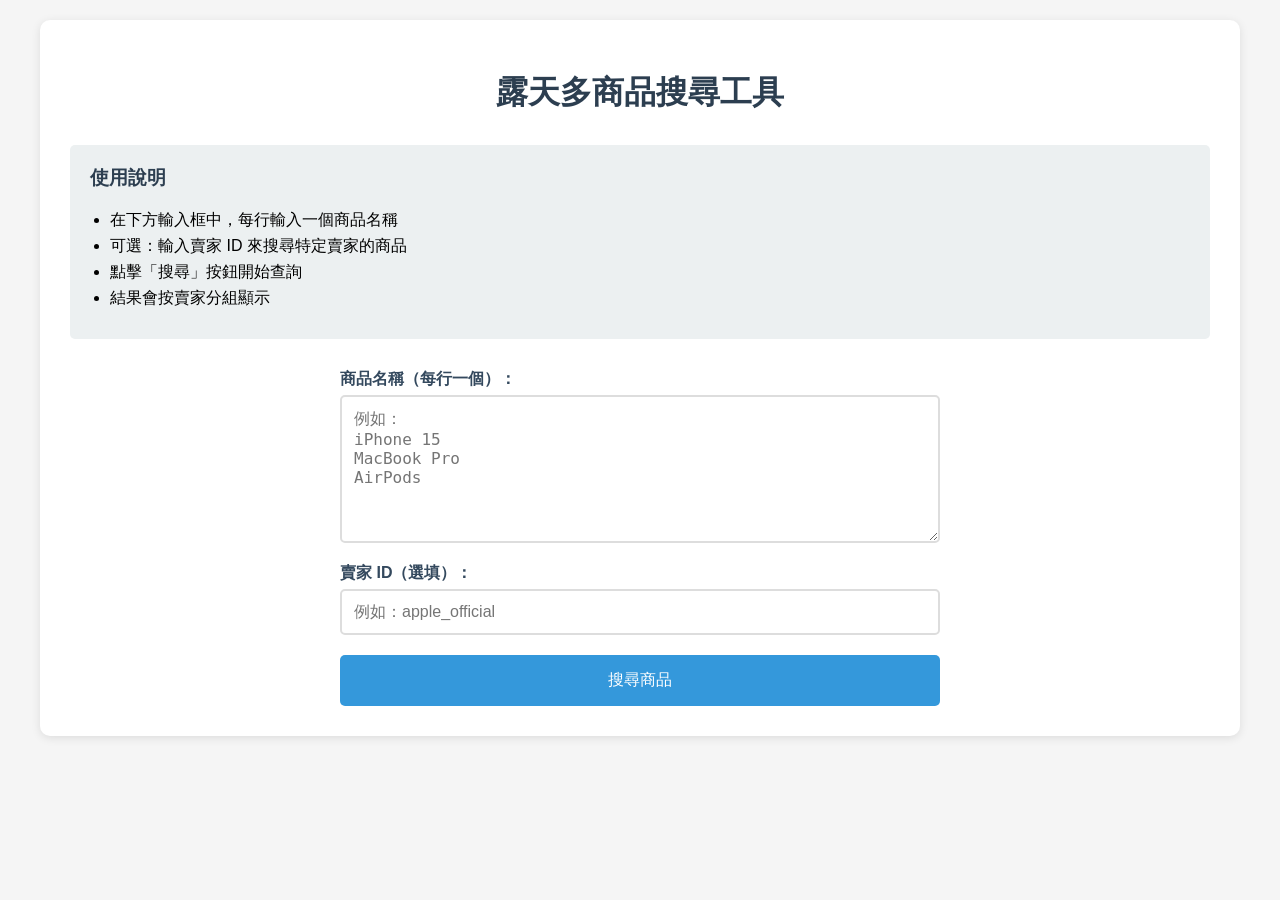
==== index.html @ 5d870392 "Fixed error Remove jinja2 Using FileResponse to load index.html" ====
<!DOCTYPE html>
<html lang="zh-TW">

<head>
    <meta charset="UTF-8">
    <meta name="viewport" content="width=device-width, initial-scale=1.0">
    <title>露天多商品搜尋工具</title>
    <style>
        body {
            font-family: 'Segoe UI', Tahoma, Geneva, Verdana, sans-serif;
            max-width: 1200px;
            margin: 0 auto;
            padding: 20px;
            background-color: #f5f5f5;
        }

        .container {
            background: white;
            padding: 30px;
            border-radius: 10px;
            box-shadow: 0 2px 10px rgba(0, 0, 0, 0.1);
        }

        h1 {
            color: #2c3e50;
            text-align: center;
            margin-bottom: 30px;
        }

        .search-form {
            display: flex;
            flex-direction: column;
            gap: 20px;
            max-width: 600px;
            margin: 0 auto;
        }

        .form-group {
            display: flex;
            flex-direction: column;
        }

        label {
            font-weight: bold;
            margin-bottom: 5px;
            color: #34495e;
        }

        textarea,
        input[type="text"] {
            padding: 12px;
            border: 2px solid #ddd;
            border-radius: 5px;
            font-size: 16px;
            resize: vertical;
        }

        textarea {
            min-height: 120px;
        }

        button {
            background-color: #3498db;
            color: white;
            padding: 15px 30px;
            border: none;
            border-radius: 5px;
            font-size: 16px;
            cursor: pointer;
            transition: background-color 0.3s;
        }

        button:hover {
            background-color: #2980b9;
        }

        .loading {
            display: none;
            text-align: center;
            margin-top: 20px;
        }

        .results {
            margin-top: 30px;
            display: none;
        }

        .seller-section {
            margin-bottom: 30px;
            border: 1px solid #ddd;
            border-radius: 5px;
            overflow: hidden;
        }

        .seller-header {
            background-color: #ecf0f1;
            padding: 15px;
            font-weight: bold;
            color: #2c3e50;
        }

        .product-list {
            padding: 0;
            list-style: none;
        }

        .product-item {
            padding: 15px;
            border-bottom: 1px solid #eee;
            display: flex;
            align-items: center;
            gap: 15px;
        }

        .product-item:last-child {
            border-bottom: none;
        }

        .product-image {
            width: 80px;
            height: 80px;
            object-fit: cover;
            border-radius: 5px;
            border: 1px solid #ddd;
        }

        .product-info {
            flex: 1;
        }

        .product-title {
            font-weight: bold;
            color: #2c3e50;
            margin-bottom: 5px;
            text-decoration: none;
        }

        .product-title:hover {
            color: #3498db;
        }

        .product-price {
            color: #e74c3c;
            font-weight: bold;
            font-size: 18px;
        }

        .error {
            color: #e74c3c;
            text-align: center;
            margin-top: 20px;
            display: none;
        }

        .instructions {
            background-color: #ecf0f1;
            padding: 20px;
            border-radius: 5px;
            margin-bottom: 30px;
        }

        .instructions h3 {
            margin-top: 0;
            color: #2c3e50;
        }

        .instructions ul {
            margin: 10px 0;
            padding-left: 20px;
        }

        .instructions li {
            margin-bottom: 5px;
        }
    </style>
</head>

<body>
    <div class="container">
        <h1>露天多商品搜尋工具</h1>

        <div class="instructions">
            <h3>使用說明</h3>
            <ul>
                <li>在下方輸入框中，每行輸入一個商品名稱</li>
                <li>可選：輸入賣家 ID 來搜尋特定賣家的商品</li>
                <li>點擊「搜尋」按鈕開始查詢</li>
                <li>結果會按賣家分組顯示</li>
            </ul>
        </div>

        <form class="search-form" id="searchForm">
            <div class="form-group">
                <label for="items">商品名稱（每行一個）：</label>
                <textarea id="items" name="items" placeholder="例如：&#10;iPhone 15&#10;MacBook Pro&#10;AirPods"
                    required></textarea>
            </div>
            <div class="form-group">
                <label for="seller">賣家 ID（選填）：</label>
                <input type="text" id="seller" name="seller" placeholder="例如：apple_official">
            </div>
            <button type="submit">搜尋商品</button>
        </form>

        <div class="loading" id="loading">
            <p>正在搜尋中，請稍候...</p>
        </div>

        <div class="error" id="error"></div>

        <div class="results" id="results"></div>
    </div>

    <script>
        document.getElementById('searchForm').addEventListener('submit', async function (e) {
            e.preventDefault();

            const items = document.getElementById('items').value.trim();
            const seller = document.getElementById('seller').value.trim();

            if (!items) {
                showError('請輸入至少一個商品名稱');
                return;
            }

            showLoading();
            hideError();
            hideResults();

            try {
                const response = await fetch('/search', {
                    method: 'POST',
                    headers: {
                        'Content-Type': 'application/json',
                    },
                    body: JSON.stringify({
                        items: items,
                        seller: seller || null
                    })
                });

                if (!response.ok) {
                    throw new Error(`HTTP error! status: ${response.status}`);
                }

                const data = await response.json();
                displayResults(data.results);
            } catch (error) {
                showError('搜尋失敗：' + error.message);
            } finally {
                hideLoading();
            }
        });

        function showLoading() {
            document.getElementById('loading').style.display = 'block';
        }

        function hideLoading() {
            document.getElementById('loading').style.display = 'none';
        }

        function showError(message) {
            const errorDiv = document.getElementById('error');
            errorDiv.textContent = message;
            errorDiv.style.display = 'block';
        }

        function hideError() {
            document.getElementById('error').style.display = 'none';
        }

        function showResults() {
            document.getElementById('results').style.display = 'block';
        }

        function hideResults() {
            document.getElementById('results').style.display = 'none';
        }

        function displayResults(results) {
            const resultsDiv = document.getElementById('results');
            resultsDiv.innerHTML = '';

            if (!results || Object.keys(results).length === 0) {
                resultsDiv.innerHTML = '<p style="text-align: center; color: #7f8c8d;">未找到相關商品</p>';
                showResults();
                return;
            }

            for (const [seller, products] of Object.entries(results)) {
                const sellerSection = document.createElement('div');
                sellerSection.className = 'seller-section';

                const sellerHeader = document.createElement('div');
                sellerHeader.className = 'seller-header';
                sellerHeader.textContent = `${seller} (${products.length} 件商品)`;
                sellerSection.appendChild(sellerHeader);

                const productList = document.createElement('ul');
                productList.className = 'product-list';

                products.forEach(product => {
                    const productItem = document.createElement('li');
                    productItem.className = 'product-item';

                    const imageHtml = product.image ?
                        `<img src="${product.image}" alt="${product.title}" class="product-image" onerror="this.style.display='none'">` :
                        '<div class="product-image" style="background: #f0f0f0; display: flex; align-items: center; justify-content: center; color: #999;">無圖片</div>';

                    productItem.innerHTML = `
                        ${imageHtml}
                        <div class="product-info">
                            <a href="${product.link}" target="_blank" class="product-title">${product.title}</a>
                            <div class="product-price">NT$ ${product.price.toLocaleString()}</div>
                        </div>
                    `;

                    productList.appendChild(productItem);
                });

                sellerSection.appendChild(productList);
                resultsDiv.appendChild(sellerSection);
            }

            showResults();
        }
    </script>
</body>

</html>
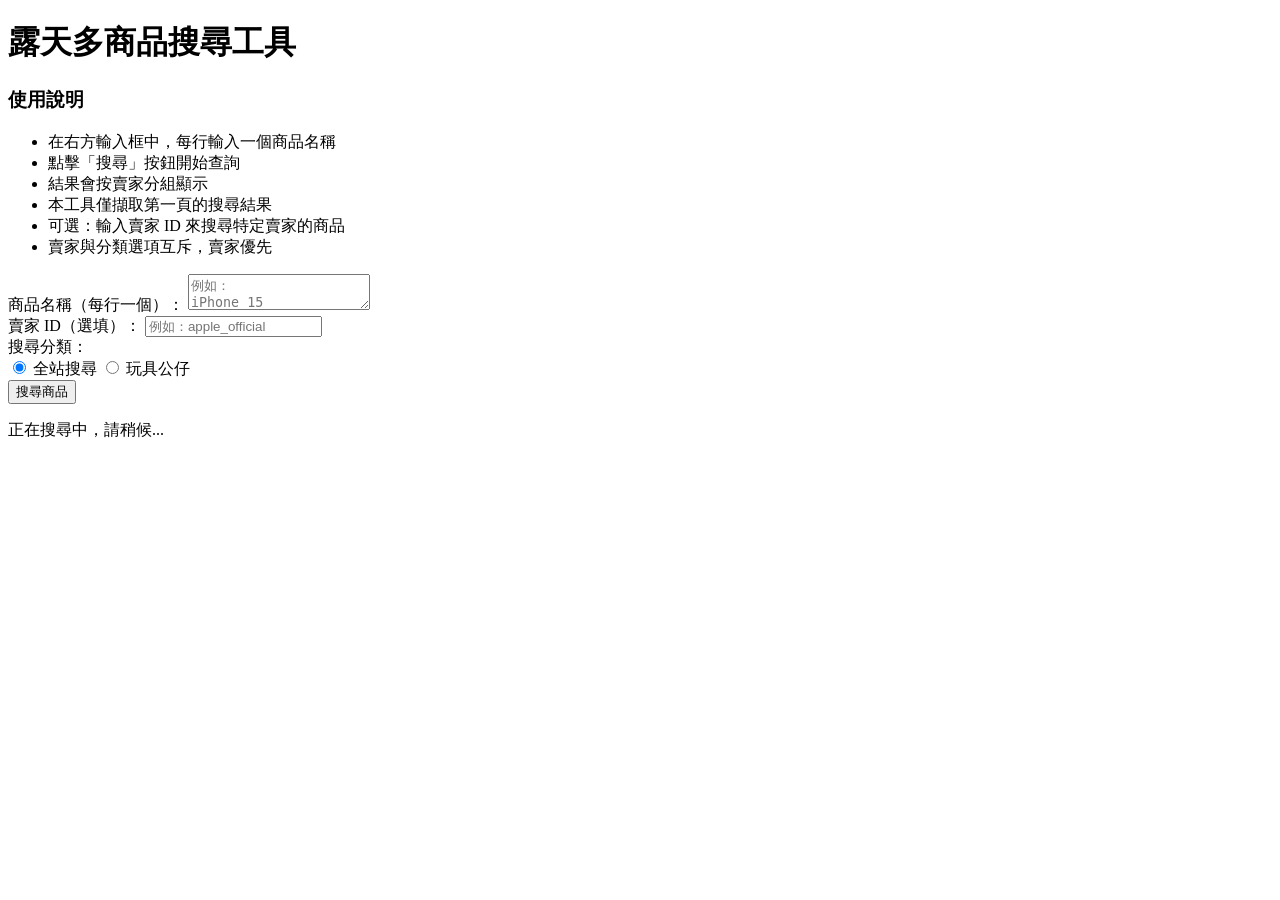
==== commit 0004ccf0: "Update html" ====
--- a/index.html
+++ b/index.html
@@ -5,203 +5,52 @@
     <meta charset="UTF-8">
     <meta name="viewport" content="width=device-width, initial-scale=1.0">
     <title>露天多商品搜尋工具</title>
-    <style>
-        body {
-            font-family: 'Segoe UI', Tahoma, Geneva, Verdana, sans-serif;
-            max-width: 1200px;
-            margin: 0 auto;
-            padding: 20px;
-            background-color: #f5f5f5;
-        }
-
-        .container {
-            background: white;
-            padding: 30px;
-            border-radius: 10px;
-            box-shadow: 0 2px 10px rgba(0, 0, 0, 0.1);
-        }
-
-        h1 {
-            color: #2c3e50;
-            text-align: center;
-            margin-bottom: 30px;
-        }
-
-        .search-form {
-            display: flex;
-            flex-direction: column;
-            gap: 20px;
-            max-width: 600px;
-            margin: 0 auto;
-        }
-
-        .form-group {
-            display: flex;
-            flex-direction: column;
-        }
-
-        label {
-            font-weight: bold;
-            margin-bottom: 5px;
-            color: #34495e;
-        }
-
-        textarea,
-        input[type="text"] {
-            padding: 12px;
-            border: 2px solid #ddd;
-            border-radius: 5px;
-            font-size: 16px;
-            resize: vertical;
-        }
-
-        textarea {
-            min-height: 120px;
-        }
-
-        button {
-            background-color: #3498db;
-            color: white;
-            padding: 15px 30px;
-            border: none;
-            border-radius: 5px;
-            font-size: 16px;
-            cursor: pointer;
-            transition: background-color 0.3s;
-        }
-
-        button:hover {
-            background-color: #2980b9;
-        }
-
-        .loading {
-            display: none;
-            text-align: center;
-            margin-top: 20px;
-        }
-
-        .results {
-            margin-top: 30px;
-            display: none;
-        }
-
-        .seller-section {
-            margin-bottom: 30px;
-            border: 1px solid #ddd;
-            border-radius: 5px;
-            overflow: hidden;
-        }
-
-        .seller-header {
-            background-color: #ecf0f1;
-            padding: 15px;
-            font-weight: bold;
-            color: #2c3e50;
-        }
-
-        .product-list {
-            padding: 0;
-            list-style: none;
-        }
-
-        .product-item {
-            padding: 15px;
-            border-bottom: 1px solid #eee;
-            display: flex;
-            align-items: center;
-            gap: 15px;
-        }
-
-        .product-item:last-child {
-            border-bottom: none;
-        }
-
-        .product-image {
-            width: 80px;
-            height: 80px;
-            object-fit: cover;
-            border-radius: 5px;
-            border: 1px solid #ddd;
-        }
-
-        .product-info {
-            flex: 1;
-        }
-
-        .product-title {
-            font-weight: bold;
-            color: #2c3e50;
-            margin-bottom: 5px;
-            text-decoration: none;
-        }
-
-        .product-title:hover {
-            color: #3498db;
-        }
-
-        .product-price {
-            color: #e74c3c;
-            font-weight: bold;
-            font-size: 18px;
-        }
-
-        .error {
-            color: #e74c3c;
-            text-align: center;
-            margin-top: 20px;
-            display: none;
-        }
-
-        .instructions {
-            background-color: #ecf0f1;
-            padding: 20px;
-            border-radius: 5px;
-            margin-bottom: 30px;
-        }
-
-        .instructions h3 {
-            margin-top: 0;
-            color: #2c3e50;
-        }
-
-        .instructions ul {
-            margin: 10px 0;
-            padding-left: 20px;
-        }
-
-        .instructions li {
-            margin-bottom: 5px;
-        }
-    </style>
+    <link rel="stylesheet" href="/static/style.css">
 </head>
 
 <body>
     <div class="container">
         <h1>露天多商品搜尋工具</h1>
-
-        <div class="instructions">
-            <h3>使用說明</h3>
-            <ul>
-                <li>在下方輸入框中，每行輸入一個商品名稱</li>
-                <li>可選：輸入賣家 ID 來搜尋特定賣家的商品</li>
-                <li>點擊「搜尋」按鈕開始查詢</li>
-                <li>結果會按賣家分組顯示</li>
-            </ul>
+        <div class="subcontainer">
+            <div class="instructions">
+                <h3>使用說明</h3>
+                <ul>
+                    <li>在右方輸入框中，每行輸入一個商品名稱</li>
+                    <li>點擊「搜尋」按鈕開始查詢</li>
+                    <li>結果會按賣家分組顯示</li>
+                    <li>本工具僅擷取第一頁的搜尋結果</li>
+                    <li>可選：輸入賣家 ID 來搜尋特定賣家的商品</li>
+                    <li>賣家與分類選項互斥，賣家優先</li>
+                </ul>
+            </div>
+            <div>
+                <form class="search-form" id="searchForm">
+                    <div class="form-group">
+                        <label for="items">商品名稱（每行一個）：</label>
+                        <textarea id="items" name="items" placeholder="例如：&#10;iPhone 15&#10;MacBook Pro&#10;AirPods"
+                            required></textarea>
+                    </div>
+                    <div class="form-group">
+                        <label for="seller">賣家 ID（選填）：</label>
+                        <input type="text" id="seller" name="seller" placeholder="例如：apple_official">
+                    </div>
+                    <div class="form-group">
+                        <label>搜尋分類：</label>
+                        <div class="radio-group">
+                            <label>
+                                <input type="radio" name="cateid" value="" checked>
+                                全站搜尋
+                            </label>
+                            <label>
+                                <input type="radio" name="cateid" value="0005">
+                                玩具公仔
+                            </label>
+                        </div>
+                    </div>
+                    <button type="submit">搜尋商品</button>
+                </form>
+            </div>
         </div>
-
-        <form class="search-form" id="searchForm">
-            <div class="form-group">
-                <label for="items">商品名稱（每行一個）：</label>
-                <textarea id="items" name="items" placeholder="例如：&#10;iPhone 15&#10;MacBook Pro&#10;AirPods"
-                    required></textarea>
-            </div>
-            <div class="form-group">
-                <label for="seller">賣家 ID（選填）：</label>
-                <input type="text" id="seller" name="seller" placeholder="例如：apple_official">
-            </div>
-            <button type="submit">搜尋商品</button>
-        </form>
-
         <div class="loading" id="loading">
             <p>正在搜尋中，請稍候...</p>
         </div>
@@ -217,6 +66,7 @@
 
             const items = document.getElementById('items').value.trim();
             const seller = document.getElementById('seller').value.trim();
+            const cateid = document.querySelector('input[name="cateid"]:checked').value;
 
             if (!items) {
                 showError('請輸入至少一個商品名稱');
@@ -235,7 +85,8 @@
                     },
                     body: JSON.stringify({
                         items: items,
-                        seller: seller || null
+                        seller: seller || null,
+                        cateid: cateid || null
                     })
                 });
 
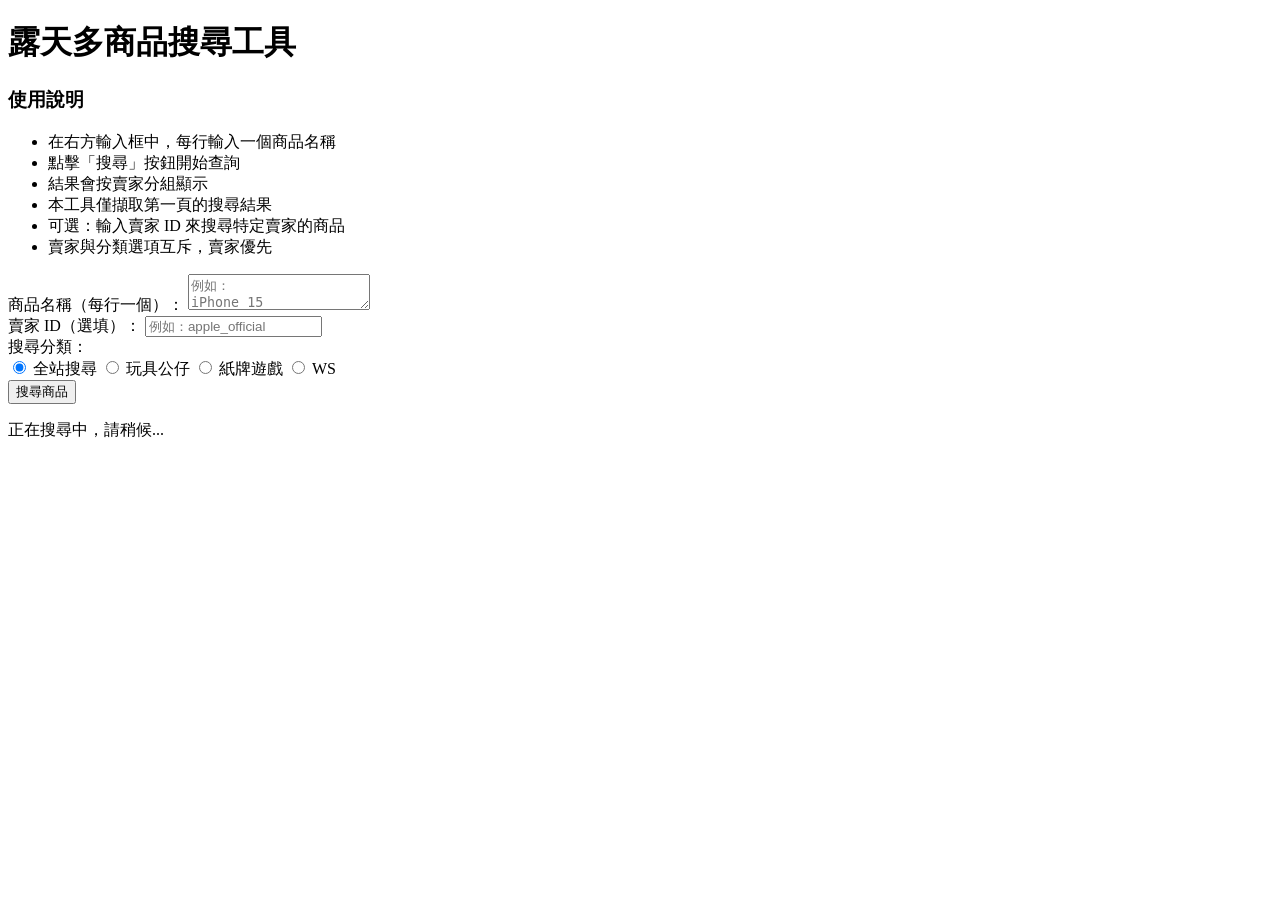
==== commit edd44b71: "Update Html Add categories" ====
--- a/index.html
+++ b/index.html
@@ -45,9 +45,17 @@
                                 <input type="radio" name="cateid" value="0005">
                                 玩具公仔
                             </label>
+                            <label>
+                                <input type="radio" name="cateid" value="00050014">
+                                紙牌遊戲
+                            </label>
+                            <label>
+                                <input type="radio" name="cateid" value="000500140022">
+                                WS
+                            </label>
                         </div>
                     </div>
-                    <button type="submit">搜尋商品</button>
+                    <button id="searchButton" type="submit">搜尋商品</button>
                 </form>
             </div>
         </div>
@@ -72,6 +80,11 @@
                 showError('請輸入至少一個商品名稱');
                 return;
             }
+
+            // 禁用搜尋按鈕
+            const searchButton = document.getElementById('searchButton');
+            searchButton.disabled = true;
+            searchButton.textContent = '搜尋中...';
 
             showLoading();
             hideError();
@@ -100,6 +113,9 @@
                 showError('搜尋失敗：' + error.message);
             } finally {
                 hideLoading();
+                // 重新啟用搜尋按鈕
+                searchButton.disabled = false;
+                searchButton.textContent = '搜尋商品';
             }
         });
 
